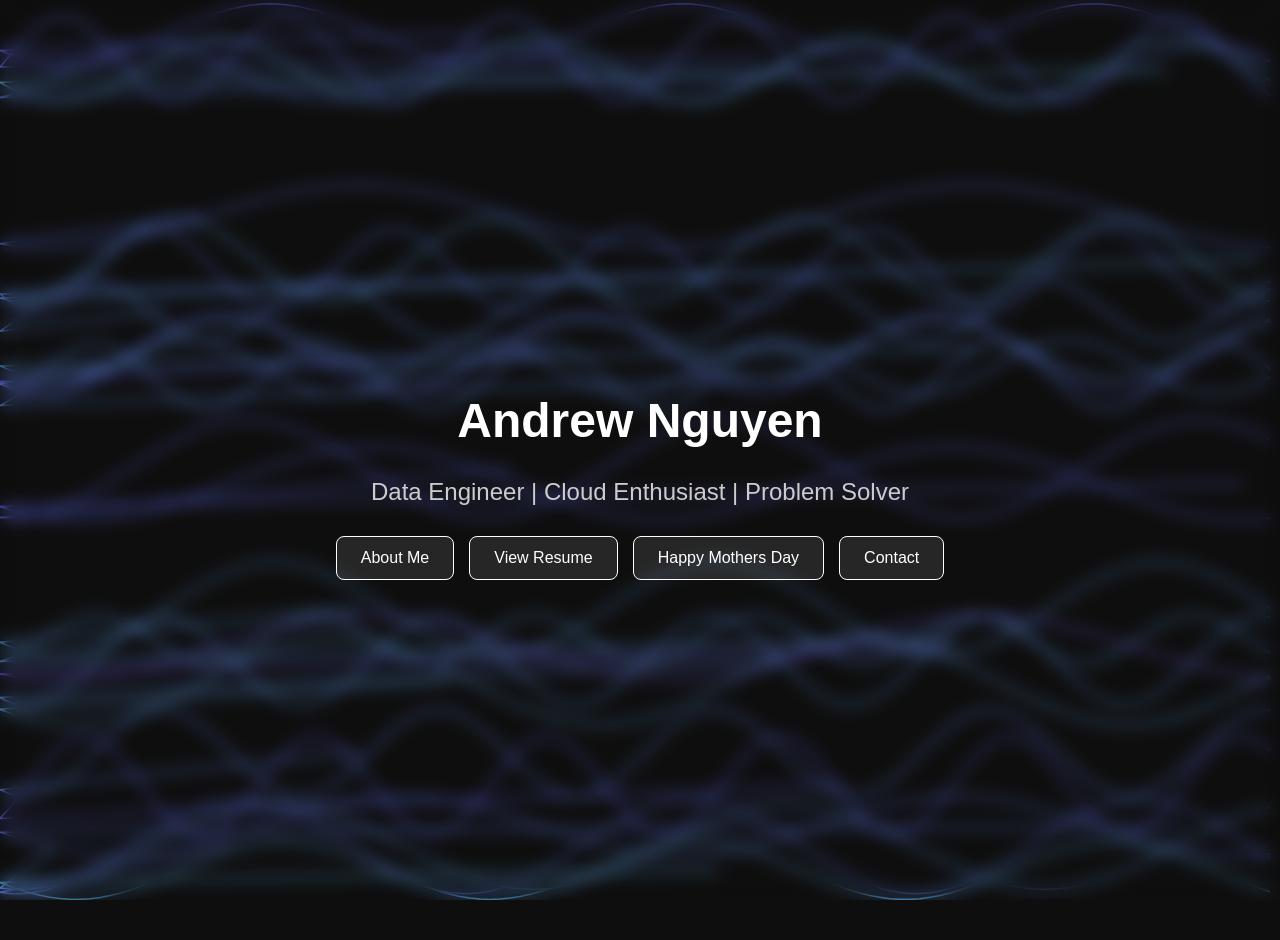
==== index.html @ 57e31cda "Add files via upload" ====
<!DOCTYPE html>
<html lang="en">
<head>
  <meta charset="UTF-8" />
  <meta name="viewport" content="width=device-width, initial-scale=1.0"/>
  <title>Andrew Nguyen | Data Engineer</title>
  <style>
    html, body {
      margin: 0;
      padding: 0;
      height: 100%;
      font-family: 'Segoe UI', sans-serif;
      background: #0e0e0e;
      color: white;
      overflow: hidden;
    }

    canvas {
      position: fixed;
      top: 0;
      left: 0;
      z-index: 0;
    }

    .hero {
      position: relative;
      z-index: 1;
      height: 100%;
      display: flex;
      flex-direction: column;
      align-items: center;
      justify-content: center;
      text-align: center;
      padding: 20px;
      backdrop-filter: blur(8px);
    }

    .hero h1 {
      font-size: 3rem;
      margin-bottom: 10px;
    }

    .hero h2 {
      font-weight: 400;
      font-size: 1.5rem;
      margin-bottom: 30px;
      color: #ccc;
    }

    .buttons {
      display: flex;
      gap: 15px;
      flex-wrap: wrap;
      justify-content: center;
    }

    .btn {
      background: rgba(255, 255, 255, 0.1);
      border: 1px solid #fff;
      color: white;
      padding: 12px 24px;
      font-size: 1rem;
      border-radius: 8px;
      cursor: pointer;
      text-decoration: none;
      transition: all 0.3s ease;
    }

    .btn:hover {
      background: white;
      color: #0e0e0e;
    }
  </style>
</head>
<body>

<canvas id="flowCanvas"></canvas>

<div class="hero">
  <h1>Andrew Nguyen</h1>
  <h2>Data Engineer | Cloud Enthusiast | Problem Solver</h2>
  <div class="buttons">
    <a href="about.html" class="btn">About Me</a>
    <a href="resume.pdf" class="btn" target="_blank">View Resume</a>
    <a href="mothersday.html" class="btn">Happy Mothers Day
      
    </a>
    <a href="mailto:andrew.nguyen@email.com" class="btn">Contact</a>
  </div>
</div>

<script>
  const canvas = document.getElementById('flowCanvas');
  const ctx = canvas.getContext('2d');

  function resizeCanvas() {
    canvas.width = window.innerWidth;
    canvas.height = window.innerHeight;
  }

  resizeCanvas();
  window.addEventListener('resize', resizeCanvas);

  const lines = [];

  for (let i = 0; i < 25; i++) {
    lines.push({
      x: Math.random() * canvas.width,
      y: Math.random() * canvas.height,
      speed: 1 + Math.random() * 2,
      amplitude: 20 + Math.random() * 30,
      frequency: 0.01 + Math.random() * 0.02,
      offset: Math.random() * 100,
      color: `hsl(${200 + Math.random() * 50}, 100%, 70%)`,
    });
  }

  function draw() {
    ctx.clearRect(0, 0, canvas.width, canvas.height);

    lines.forEach((line, index) => {
      ctx.beginPath();
      ctx.moveTo(line.x, line.y);

      for (let i = 0; i < canvas.width; i += 10) {
        const yOffset = Math.sin((i + line.offset) * line.frequency) * line.amplitude;
        ctx.lineTo(i, line.y + yOffset);
      }

      ctx.strokeStyle = line.color;
      ctx.lineWidth = 1.5;
      ctx.stroke();

      line.y += line.speed;
      if (line.y > canvas.height) {
        line.y = -50;
        line.x = Math.random() * canvas.width;
        line.amplitude = 20 + Math.random() * 30;
      }

      line.offset += 1;
    });

    requestAnimationFrame(draw);
  }

  draw();
</script>

</body>
</html>
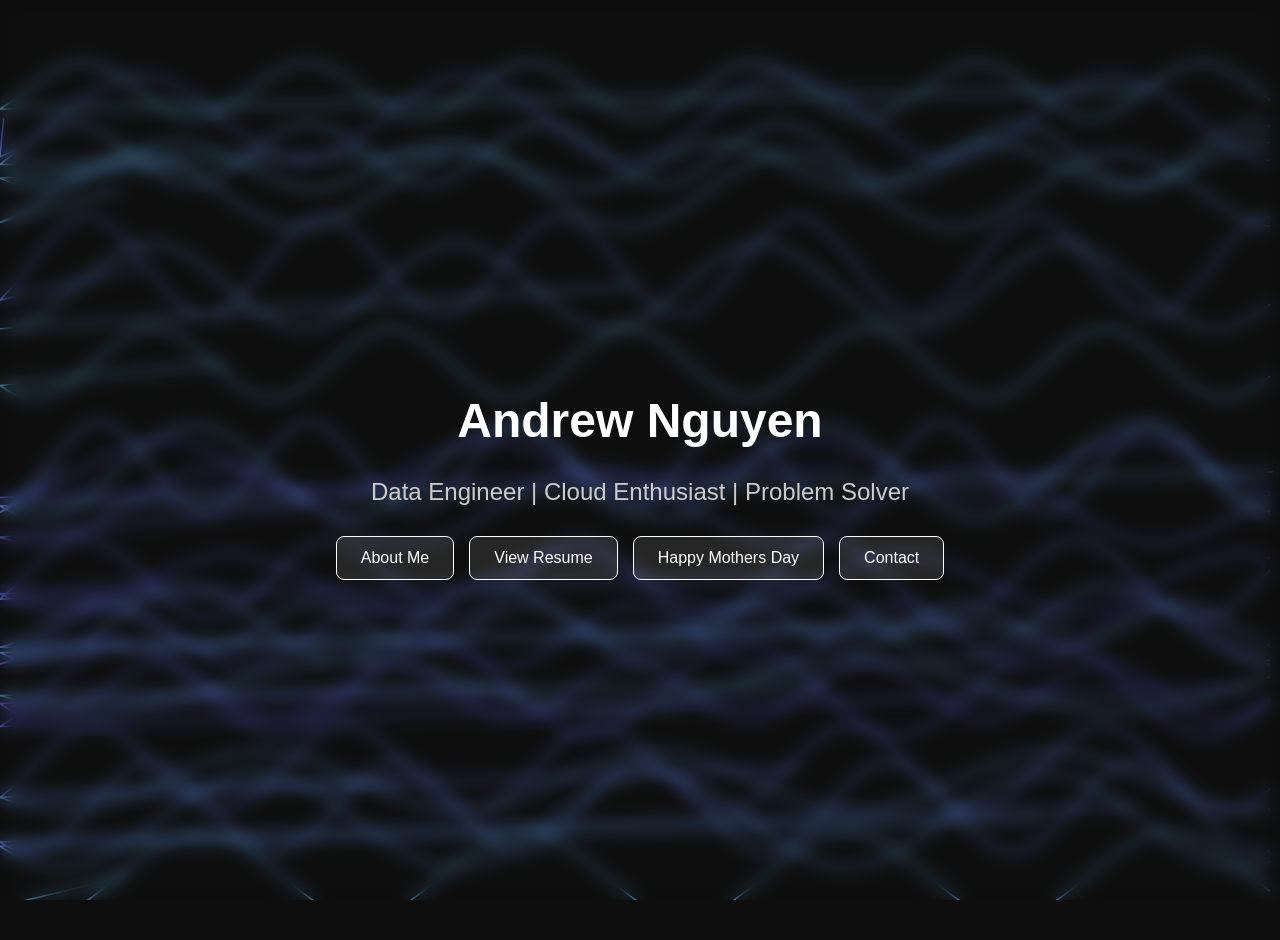
==== commit e876490d: "Update index.html" ====
--- a/index.html
+++ b/index.html
@@ -81,7 +81,7 @@
   <h2>Data Engineer | Cloud Enthusiast | Problem Solver</h2>
   <div class="buttons">
     <a href="about.html" class="btn">About Me</a>
-    <a href="resume.pdf" class="btn" target="_blank">View Resume</a>
+    <a href="Resume.pdf" class="btn" target="_blank">View Resume</a>
     <a href="mothersday.html" class="btn">Happy Mothers Day
       
     </a>
@@ -148,4 +148,4 @@
 </script>
 
 </body>
-</html>+</html>
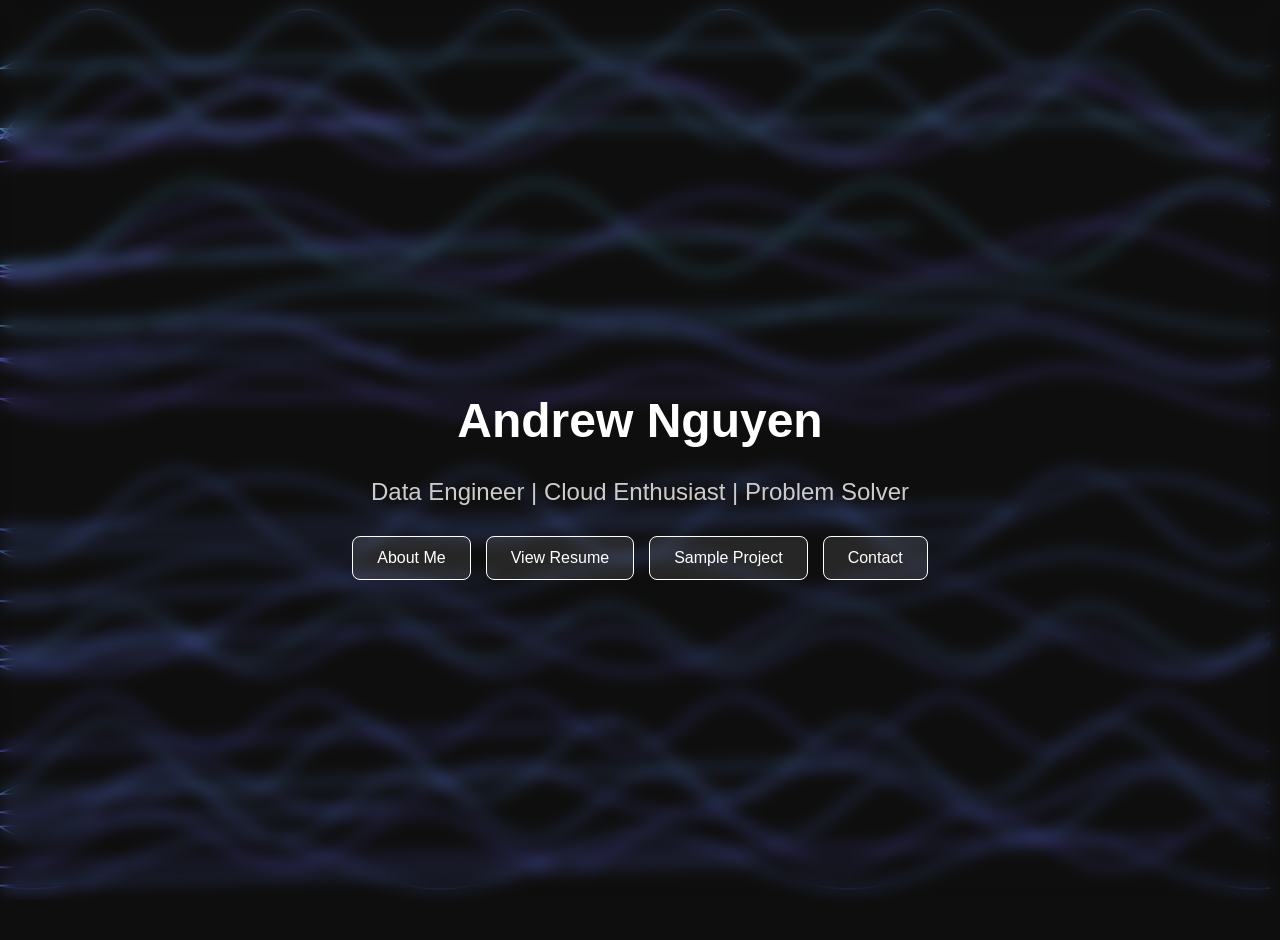
==== commit 0f2fa580: "Update index.html" ====
--- a/index.html
+++ b/index.html
@@ -82,7 +82,7 @@
   <div class="buttons">
     <a href="about.html" class="btn">About Me</a>
     <a href="Resume.pdf" class="btn" target="_blank">View Resume</a>
-    <a href="mothersday.html" class="btn">Happy Mothers Day
+    <a href=".html" class="btn">Sample Project 
       
     </a>
     <a href="mailto:andrew.nguyen@email.com" class="btn">Contact</a>
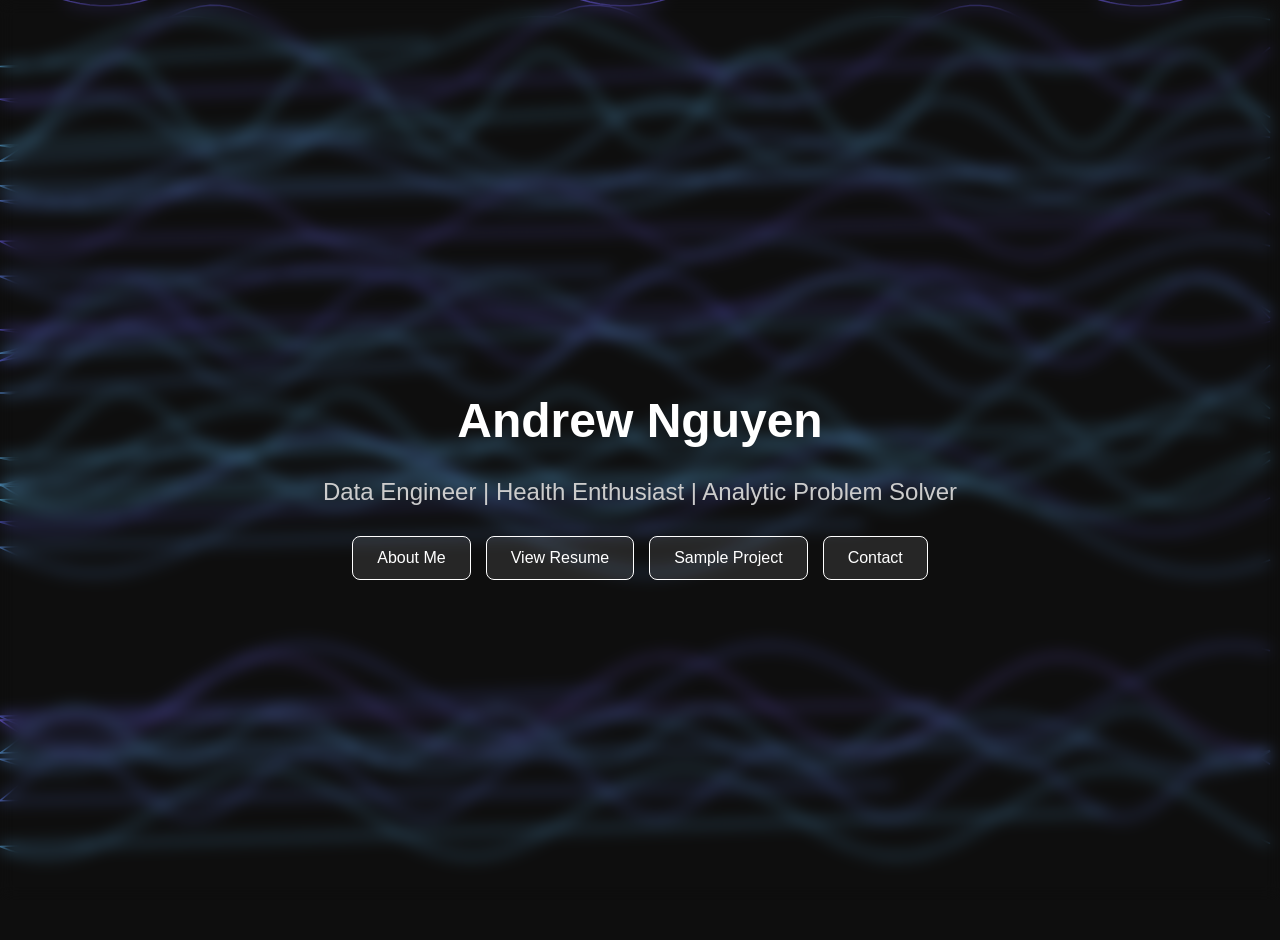
==== commit 045305d7: "Update index.html" ====
--- a/index.html
+++ b/index.html
@@ -78,7 +78,7 @@
 
 <div class="hero">
   <h1>Andrew Nguyen</h1>
-  <h2>Data Engineer | Cloud Enthusiast | Problem Solver</h2>
+  <h2>Data Engineer | Health Enthusiast | Analytic Problem Solver</h2>
   <div class="buttons">
     <a href="about.html" class="btn">About Me</a>
     <a href="Resume.pdf" class="btn" target="_blank">View Resume</a>
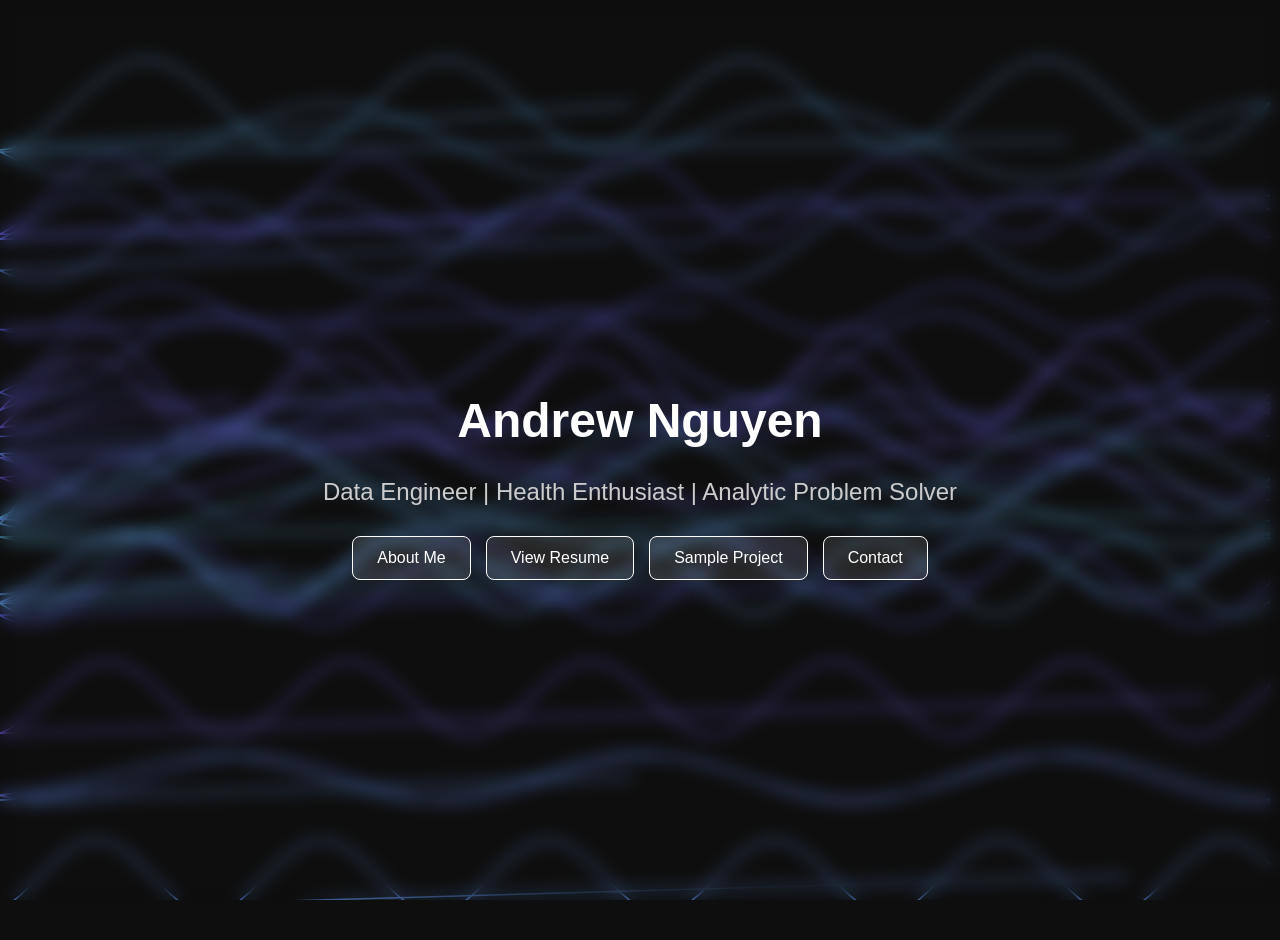
==== commit 3b7f6b15: "Update index.html added sample_project.html" ====
--- a/index.html
+++ b/index.html
@@ -82,7 +82,7 @@
   <div class="buttons">
     <a href="about.html" class="btn">About Me</a>
     <a href="Resume.pdf" class="btn" target="_blank">View Resume</a>
-    <a href=".html" class="btn">Sample Project 
+    <a href="sample_project.html" class="btn">Sample Project 
       
     </a>
     <a href="mailto:andrew.nguyen@email.com" class="btn">Contact</a>
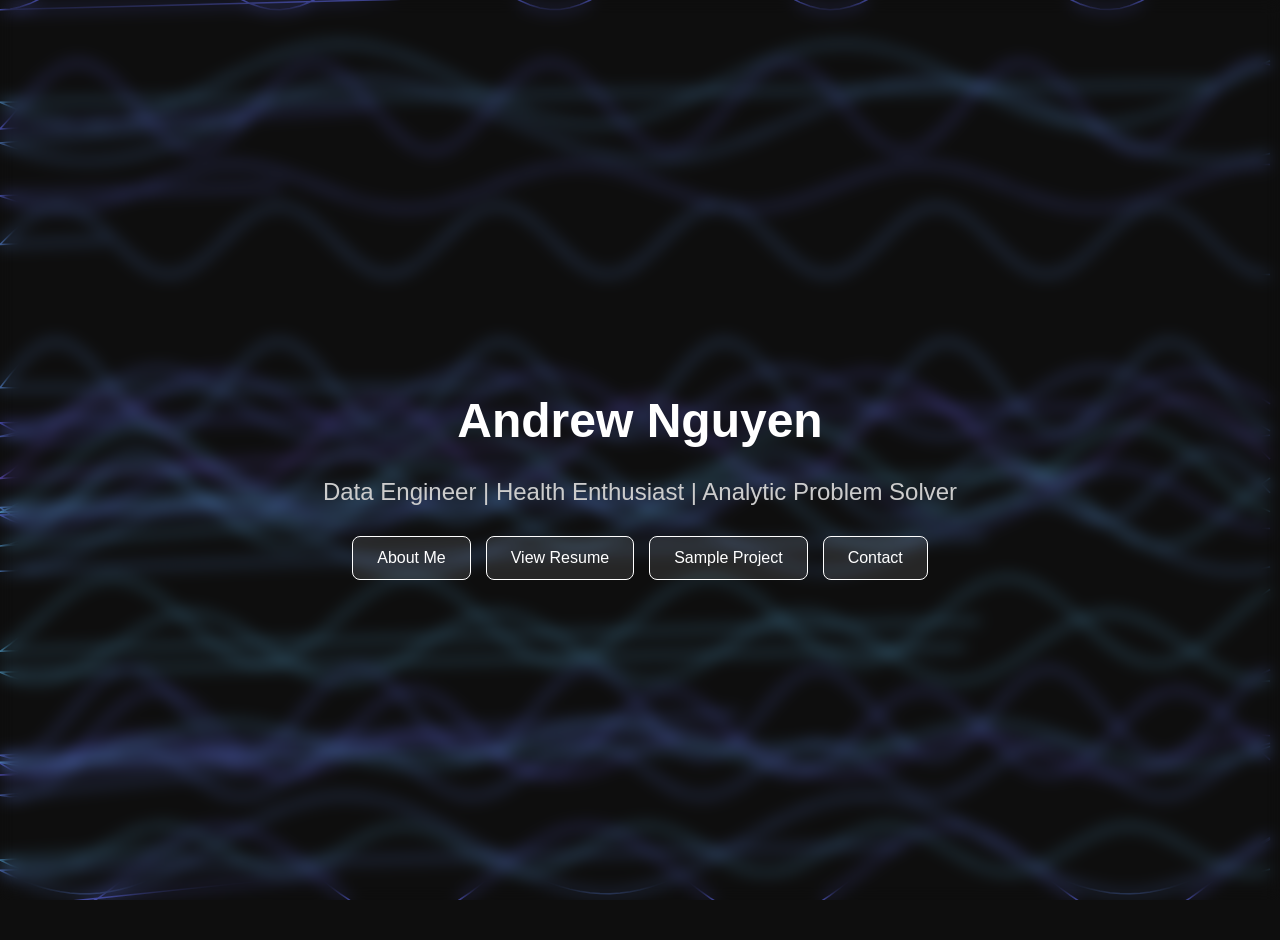
==== commit e58f1ec1: "Update index.html inserted link for form" ====
--- a/index.html
+++ b/index.html
@@ -82,7 +82,7 @@
   <div class="buttons">
     <a href="about.html" class="btn">About Me</a>
     <a href="Resume.pdf" class="btn" target="_blank">View Resume</a>
-    <a href="sample_project.html" class="btn">Sample Project 
+    <a href="file:///Users/andrewnguyen/Library/Mobile%20Documents/com~apple~CloudDocs/basic_health_information_form.html" class="btn">Sample Project 
       
     </a>
     <a href="mailto:andrew.nguyen@email.com" class="btn">Contact</a>
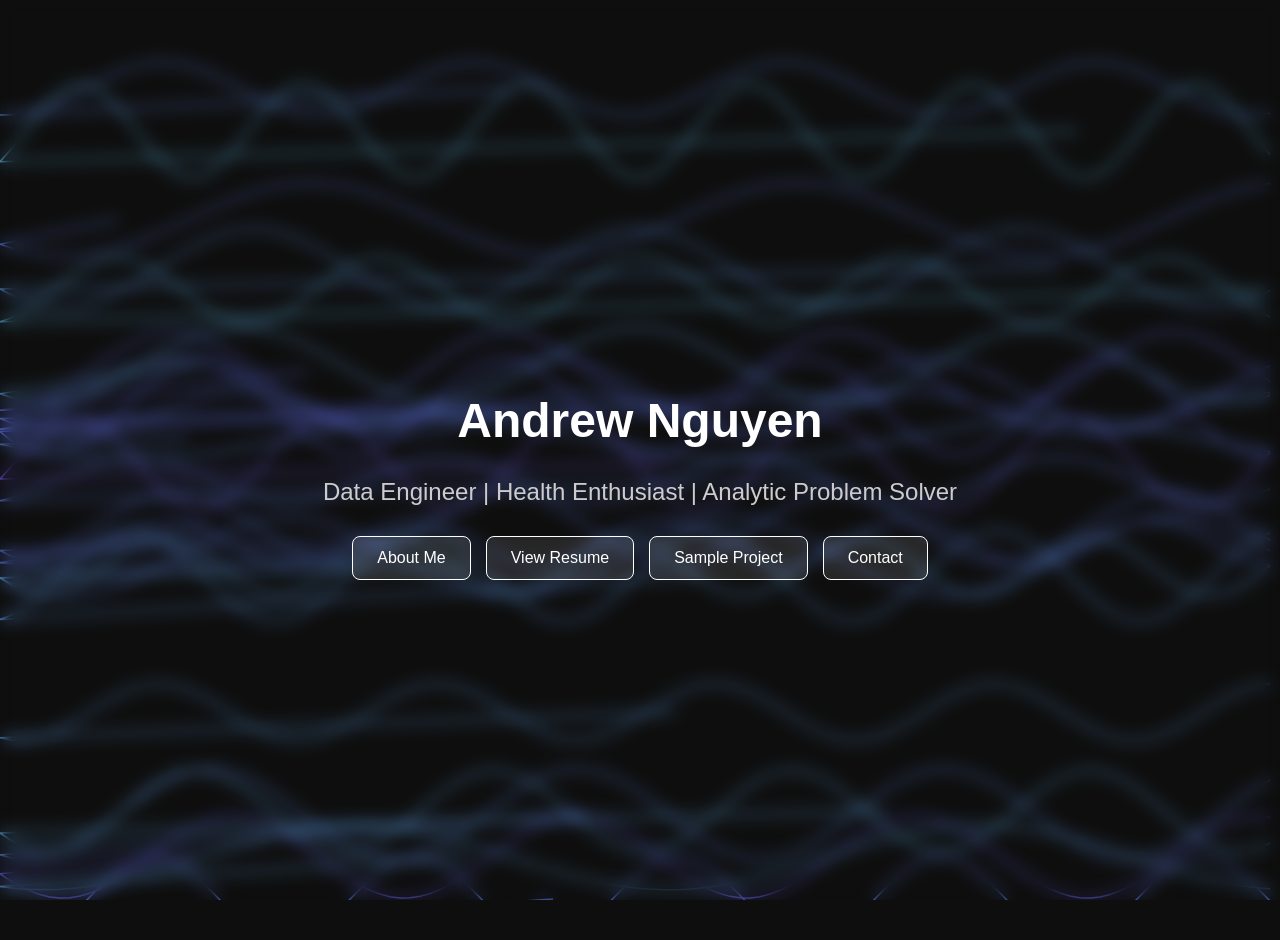
==== commit 4a910305: "Update index.html" ====
--- a/index.html
+++ b/index.html
@@ -82,9 +82,7 @@
   <div class="buttons">
     <a href="about.html" class="btn">About Me</a>
     <a href="Resume.pdf" class="btn" target="_blank">View Resume</a>
-    <a href="file:///Users/andrewnguyen/Library/Mobile%20Documents/com~apple~CloudDocs/basic_health_information_form.html" class="btn">Sample Project 
-      
-    </a>
+    <a href="file:///Users/andrewnguyen/Library/Mobile%20Documents/com~apple~CloudDocs/basic_health_information_form.html" class="btn">Sample Project</a>
     <a href="mailto:andrew.nguyen@email.com" class="btn">Contact</a>
   </div>
 </div>
